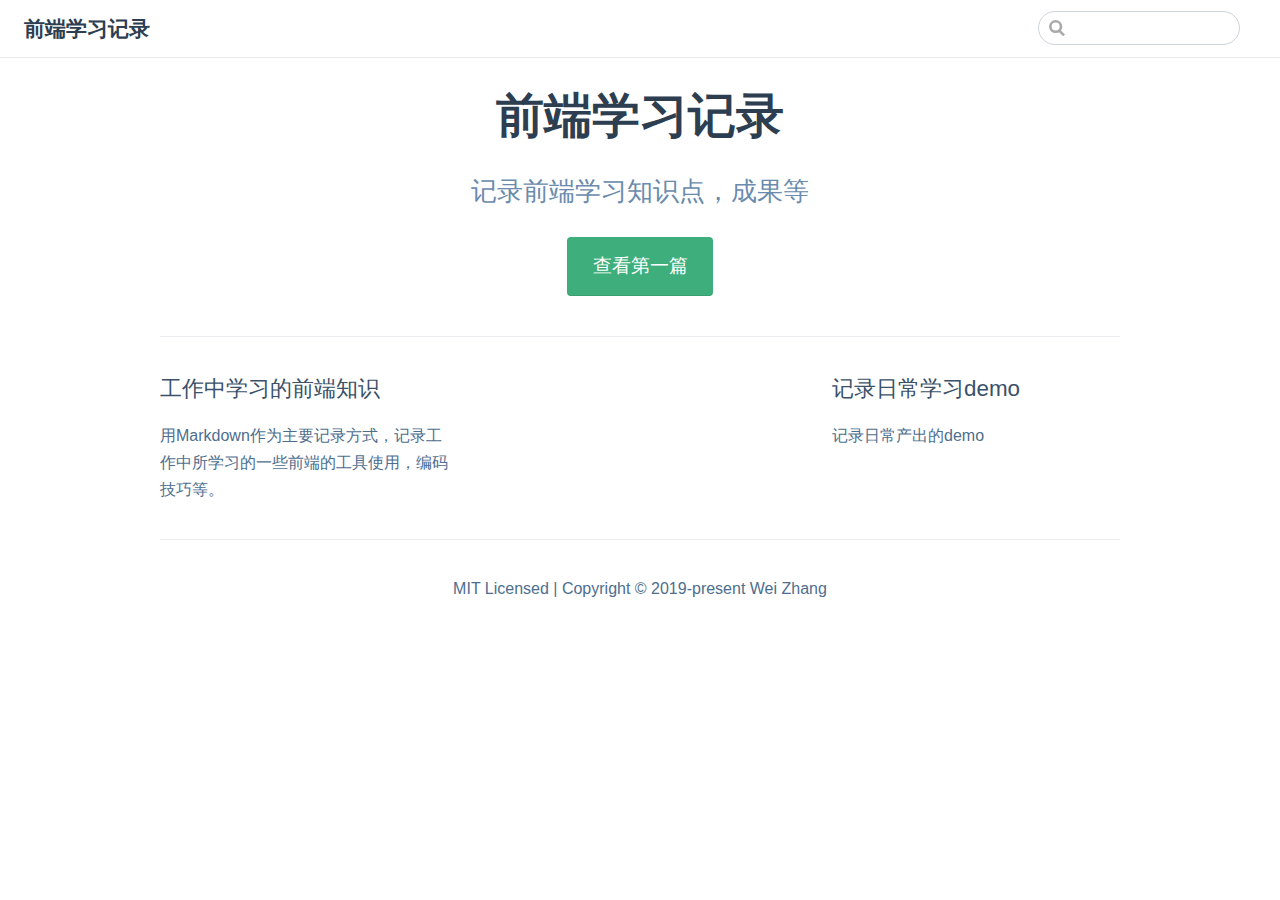
==== index.html @ b9a830e0 "deploy" ====
<!DOCTYPE html>
<html lang="en-US">
  <head>
    <meta charset="utf-8">
    <meta name="viewport" content="width=device-width,initial-scale=1">
    <title>前端学习记录</title>
    <meta name="description" content="记录前端学习知识点，成果等">
    <link rel="icon" href="/logo.png">
    
    <link rel="preload" href="/assets/css/0.styles.33d1fe29.css" as="style"><link rel="preload" href="/assets/js/app.b3901325.js" as="script"><link rel="preload" href="/assets/js/4.e1ba0b71.js" as="script"><link rel="prefetch" href="/assets/js/2.cda51ec0.js"><link rel="prefetch" href="/assets/js/3.9e80b1cb.js"><link rel="prefetch" href="/assets/js/5.8674c814.js">
    <link rel="stylesheet" href="/assets/css/0.styles.33d1fe29.css">
  </head>
  <body>
    <div id="app" data-server-rendered="true"><div class="theme-container no-sidebar"><header class="navbar"><div class="sidebar-button"><svg xmlns="http://www.w3.org/2000/svg" aria-hidden="true" role="img" viewBox="0 0 448 512" class="icon"><path fill="currentColor" d="M436 124H12c-6.627 0-12-5.373-12-12V80c0-6.627 5.373-12 12-12h424c6.627 0 12 5.373 12 12v32c0 6.627-5.373 12-12 12zm0 160H12c-6.627 0-12-5.373-12-12v-32c0-6.627 5.373-12 12-12h424c6.627 0 12 5.373 12 12v32c0 6.627-5.373 12-12 12zm0 160H12c-6.627 0-12-5.373-12-12v-32c0-6.627 5.373-12 12-12h424c6.627 0 12 5.373 12 12v32c0 6.627-5.373 12-12 12z"></path></svg></div> <a href="/" class="home-link router-link-exact-active router-link-active"><!----> <span class="site-name">前端学习记录</span></a> <div class="links" style="max-width:nullpx;"><div class="search-box"><input aria-label="Search" autocomplete="off" spellcheck="false" value=""> <!----></div> <!----></div></header> <div class="sidebar-mask"></div> <div class="sidebar"><!---->  <ul class="sidebar-links"><li><a href="/" class="active sidebar-link">Home</a></li><li><a href="/date/0726.html" class="sidebar-link">0726学习内容</a></li></ul> </div> <div class="home"><div class="hero"><!----> <h1>前端学习记录</h1> <p class="description">
      记录前端学习知识点，成果等
    </p> <p class="action"><a href="/date/0726.html" class="nav-link action-button">查看第一篇</a></p></div> <div class="features"><div class="feature"><h2>工作中学习的前端知识</h2> <p>用Markdown作为主要记录方式，记录工作中所学习的一些前端的工具使用，编码技巧等。</p></div><div class="feature"><h2>记录日常学习demo</h2> <p>记录日常产出的demo</p></div></div> <div class="content custom"></div> <div class="footer">
    MIT Licensed | Copyright © 2019-present Wei Zhang
  </div></div> <!----></div></div>
    <script src="/assets/js/4.e1ba0b71.js" defer></script><script src="/assets/js/app.b3901325.js" defer></script>
  </body>
</html>
---- assets/css/0.styles.33d1fe29.css ----
.home{padding:3.6rem 2rem 0;max-width:960px;margin:0 auto}.home .hero{text-align:center}.home .hero img{max-height:280px;display:block;margin:3rem auto 1.5rem}.home .hero h1{font-size:3rem}.home .hero .action,.home .hero .description,.home .hero h1{margin:1.8rem auto}.home .hero .description{max-width:35rem;font-size:1.6rem;line-height:1.3;color:#6a8bad}.home .hero .action-button{display:inline-block;font-size:1.2rem;color:#fff;background-color:#3eaf7c;padding:.8rem 1.6rem;border-radius:4px;transition:background-color .1s ease;box-sizing:border-box;border-bottom:1px solid #389d70}.home .hero .action-button:hover{background-color:#4abf8a}.home .features{border-top:1px solid #eaecef;padding:1.2rem 0;margin-top:2.5rem;display:flex;flex-wrap:wrap;align-items:flex-start;align-content:stretch;justify-content:space-between}.home .feature{flex-grow:1;flex-basis:30%;max-width:30%}.home .feature h2{font-size:1.4rem;font-weight:500;border-bottom:none;padding-bottom:0;color:#3a5169}.home .feature p{color:#4e6e8e}.home .footer{padding:2.5rem;border-top:1px solid #eaecef;text-align:center;color:#4e6e8e}@media (max-width:719px){.home .features{flex-direction:column}.home .feature{max-width:100%;padding:0 2.5rem}}@media (max-width:419px){.home{padding-left:1.5rem;padding-right:1.5rem}.home .hero img{max-height:210px;margin:2rem auto 1.2rem}.home .hero h1{font-size:2rem}.home .hero .action,.home .hero .description,.home .hero h1{margin:1.2rem auto}.home .hero .description{font-size:1.2rem}.home .hero .action-button{font-size:1rem;padding:.6rem 1.2rem}.home .feature h2{font-size:1.25rem}}.sidebar-button{display:none;width:1.25rem;height:1.25rem;position:absolute;padding:.6rem;top:.6rem;left:1rem}.sidebar-button .icon{display:block;width:1.25rem;height:1.25rem}@media (max-width:719px){.sidebar-button{display:block}}.search-box{display:inline-block;position:relative;margin-right:1rem}.search-box input{cursor:text;width:10rem;color:#4e6e8e;display:inline-block;border:1px solid #cfd4db;border-radius:2rem;font-size:.9rem;line-height:2rem;padding:0 .5rem 0 2rem;outline:none;transition:all .2s ease;background:#fff url(/assets/img/search.83621669.svg) .6rem .5rem no-repeat;background-size:1rem}.search-box input:focus{cursor:auto;border-color:#3eaf7c}.search-box .suggestions{background:#fff;width:20rem;position:absolute;top:1.5rem;border:1px solid #cfd4db;border-radius:6px;padding:.4rem;list-style-type:none}.search-box .suggestions.align-right{right:0}.search-box .suggestion{line-height:1.4;padding:.4rem .6rem;border-radius:4px;cursor:pointer}.search-box .suggestion a{white-space:normal;color:#5d82a6}.search-box .suggestion a .page-title{font-weight:600}.search-box .suggestion a .header{font-size:.9em;margin-left:.25em}.search-box .suggestion.focused{background-color:#f3f4f5}.search-box .suggestion.focused a{color:#3eaf7c}@media (max-width:959px){.search-box input{cursor:pointer;width:0;border-color:transparent;position:relative}.search-box input:focus{cursor:text;left:0;width:10rem}}@media (max-width:959px) and (min-width:719px){.search-box .suggestions{left:0}}@media (max-width:719px){.search-box{margin-right:0}.search-box input{left:1rem}.search-box .suggestions{right:0}}@media (max-width:419px){.search-box .suggestions{width:calc(100vw - 4rem)}.search-box input:focus{width:8rem}}.dropdown-enter,.dropdown-leave-to{height:0!important}.dropdown-wrapper{cursor:pointer}.dropdown-wrapper .dropdown-title{display:block}.dropdown-wrapper .dropdown-title:hover{border-color:transparent}.dropdown-wrapper .dropdown-title .arrow{vertical-align:middle;margin-top:-1px;margin-left:.4rem}.dropdown-wrapper .nav-dropdown .dropdown-item{color:inherit;line-height:1.7rem}.dropdown-wrapper .nav-dropdown .dropdown-item h4{margin:.45rem 0 0;border-top:1px solid #eee;padding:.45rem 1.5rem 0 1.25rem}.dropdown-wrapper .nav-dropdown .dropdown-item .dropdown-subitem-wrapper{padding:0;list-style:none}.dropdown-wrapper .nav-dropdown .dropdown-item .dropdown-subitem-wrapper .dropdown-subitem{font-size:.9em}.dropdown-wrapper .nav-dropdown .dropdown-item a{display:block;line-height:1.7rem;position:relative;border-bottom:none;font-weight:400;margin-bottom:0;padding:0 1.5rem 0 1.25rem}.dropdown-wrapper .nav-dropdown .dropdown-item a.router-link-active,.dropdown-wrapper .nav-dropdown .dropdown-item a:hover{color:#3eaf7c}.dropdown-wrapper .nav-dropdown .dropdown-item a.router-link-active:after{content:"";width:0;height:0;border-left:5px solid #3eaf7c;border-top:3px solid transparent;border-bottom:3px solid transparent;position:absolute;top:calc(50% - 2px);left:9px}.dropdown-wrapper .nav-dropdown .dropdown-item:first-child h4{margin-top:0;padding-top:0;border-top:0}@media (max-width:719px){.dropdown-wrapper.open .dropdown-title{margin-bottom:.5rem}.dropdown-wrapper .nav-dropdown{transition:height .1s ease-out;overflow:hidden}.dropdown-wrapper .nav-dropdown .dropdown-item h4{border-top:0;margin-top:0;padding-top:0}.dropdown-wrapper .nav-dropdown .dropdown-item>a,.dropdown-wrapper .nav-dropdown .dropdown-item h4{font-size:15px;line-height:2rem}.dropdown-wrapper .nav-dropdown .dropdown-item .dropdown-subitem{font-size:14px;padding-left:1rem}}@media (min-width:719px){.dropdown-wrapper{height:1.8rem}.dropdown-wrapper:hover .nav-dropdown{display:block!important}.dropdown-wrapper .dropdown-title .arrow{border-left:4px solid transparent;border-right:4px solid transparent;border-top:6px solid #ccc;border-bottom:0}.dropdown-wrapper .nav-dropdown{display:none;height:auto!important;box-sizing:border-box;max-height:calc(100vh - 2.7rem);overflow-y:auto;position:absolute;top:100%;right:0;background-color:#fff;padding:.6rem 0;border:1px solid #ddd;border-bottom-color:#ccc;text-align:left;border-radius:.25rem;white-space:nowrap;margin:0}}.nav-links{display:inline-block}.nav-links a{line-height:1.4rem;color:inherit}.nav-links a.router-link-active,.nav-links a:hover{color:#3eaf7c}.nav-links .nav-item{position:relative;display:inline-block;margin-left:1.5rem;line-height:2rem}.nav-links .nav-item:first-child{margin-left:0}.nav-links .repo-link{margin-left:1.5rem}@media (max-width:719px){.nav-links .nav-item,.nav-links .repo-link{margin-left:0}}@media (min-width:719px){.nav-links a.router-link-active,.nav-links a:hover{color:#2c3e50}.nav-item>a:not(.external).router-link-active,.nav-item>a:not(.external):hover{margin-bottom:-2px;border-bottom:2px solid #46bd87}}.navbar{padding:.7rem 1.5rem;line-height:2.2rem;position:relative}.navbar a,.navbar img,.navbar span{display:inline-block}.navbar .logo{height:2.2rem;min-width:2.2rem;margin-right:.8rem;vertical-align:top}.navbar .site-name{font-size:1.3rem;font-weight:600;color:#2c3e50;position:relative}.navbar .links{padding-left:1.5rem;box-sizing:border-box;background-color:#fff;white-space:nowrap;font-size:.9rem;position:absolute;right:1.5rem;top:.7rem;display:flex}.navbar .links .search-box{flex:0 0 auto;vertical-align:top}.navbar .links .nav-links{flex:1}@media (max-width:719px){.navbar{padding-left:4rem}.navbar .can-hide{display:none}.navbar .links{padding-left:1.5rem}}.page-edit,.page-nav{max-width:740px;margin:0 auto;padding:2rem 2.5rem}@media (max-width:959px){.page-edit,.page-nav{padding:2rem}}@media (max-width:419px){.page-edit,.page-nav{padding:1.5rem}}.page{padding-bottom:2rem}.page-edit{padding-top:1rem;padding-bottom:1rem;overflow:auto}.page-edit .edit-link{display:inline-block}.page-edit .edit-link a{color:#4e6e8e;margin-right:.25rem}.page-edit .last-updated{float:right;font-size:.9em}.page-edit .last-updated .prefix{font-weight:500;color:#4e6e8e}.page-edit .last-updated .time{font-weight:400;color:#aaa}.page-nav{padding-top:1rem;padding-bottom:0}.page-nav .inner{min-height:2rem;margin-top:0;border-top:1px solid #eaecef;padding-top:1rem;overflow:auto}.page-nav .next{float:right}@media (max-width:719px){.page-edit .edit-link{margin-bottom:.5rem}.page-edit .last-updated{font-size:.8em;float:none;text-align:left}}.sidebar .sidebar-sub-headers{padding-left:1rem;font-size:.95em}a.sidebar-link{font-weight:400;display:inline-block;color:#2c3e50;border-left:.25rem solid transparent;padding:.35rem 1rem .35rem 1.25rem;line-height:1.4;width:100%;box-sizing:border-box}a.sidebar-link:hover{color:#3eaf7c}a.sidebar-link.active{font-weight:600;color:#3eaf7c;border-left-color:#3eaf7c}.sidebar-group a.sidebar-link{padding-left:2rem}.sidebar-sub-headers a.sidebar-link{padding-top:.25rem;padding-bottom:.25rem;border-left:none}.sidebar-sub-headers a.sidebar-link.active{font-weight:500}.sidebar-group:not(.first){margin-top:1em}.sidebar-group .sidebar-group{padding-left:.5em}.sidebar-group:not(.collapsable) .sidebar-heading{cursor:auto;color:inherit}.sidebar-heading{color:#999;transition:color .15s ease;cursor:pointer;font-size:1.1em;font-weight:700;padding:0 1.5rem;margin-top:0;margin-bottom:.5rem}.sidebar-heading.open,.sidebar-heading:hover{color:inherit}.sidebar-heading .arrow{position:relative;top:-.12em;left:.5em}.sidebar-heading:.open .arrow{top:-.18em}.sidebar-group-items{transition:height .1s ease-out;overflow:hidden}.sidebar ul{padding:0;margin:0;list-style-type:none}.sidebar a{display:inline-block}.sidebar .nav-links{display:none;border-bottom:1px solid #eaecef;padding:.5rem 0 .75rem 0}.sidebar .nav-links a{font-weight:600}.sidebar .nav-links .nav-item,.sidebar .nav-links .repo-link{display:block;line-height:1.25rem;font-size:1.1em;padding:.5rem 0 .5rem 1.5rem}.sidebar .sidebar-links{padding:1.5rem 0}@media (max-width:719px){.sidebar .nav-links{display:block}.sidebar .nav-links .dropdown-wrapper .nav-dropdown .dropdown-item a.router-link-active:after{top:calc(1rem - 2px)}.sidebar .sidebar-links{padding:1rem 0}}.sw-update-popup{position:fixed;right:1em;bottom:1em;padding:1em;border:1px solid #3eaf7c;border-radius:3px;background:#fff;box-shadow:0 4px 16px rgba(0,0,0,.5);text-align:center}.sw-update-popup button{margin-top:.5em;padding:.25em 2em}.sw-update-popup-enter-active,.sw-update-popup-leave-active{transition:opacity .3s,transform .3s}.sw-update-popup-enter,.sw-update-popup-leave-to{opacity:0;transform:translateY(50%) scale(.5)}code[class*=language-],pre[class*=language-]{color:#ccc;background:none;font-family:Consolas,Monaco,Andale Mono,Ubuntu Mono,monospace;text-align:left;white-space:pre;word-spacing:normal;word-break:normal;word-wrap:normal;line-height:1.5;-moz-tab-size:4;-o-tab-size:4;tab-size:4;-webkit-hyphens:none;-ms-hyphens:none;hyphens:none}pre[class*=language-]{padding:1em;margin:.5em 0;overflow:auto}:not(pre)>code[class*=language-],pre[class*=language-]{background:#2d2d2d}:not(pre)>code[class*=language-]{padding:.1em;border-radius:.3em;white-space:normal}.token.block-comment,.token.cdata,.token.comment,.token.doctype,.token.prolog{color:#999}.token.punctuation{color:#ccc}.token.attr-name,.token.deleted,.token.namespace,.token.tag{color:#e2777a}.token.function-name{color:#6196cc}.token.boolean,.token.function,.token.number{color:#f08d49}.token.class-name,.token.constant,.token.property,.token.symbol{color:#f8c555}.token.atrule,.token.builtin,.token.important,.token.keyword,.token.selector{color:#cc99cd}.token.attr-value,.token.char,.token.regex,.token.string,.token.variable{color:#7ec699}.token.entity,.token.operator,.token.url{color:#67cdcc}.token.bold,.token.important{font-weight:700}.token.italic{font-style:italic}.token.entity{cursor:help}.token.inserted{color:green}#nprogress{pointer-events:none}#nprogress .bar{background:#3eaf7c;position:fixed;z-index:1031;top:0;left:0;width:100%;height:2px}#nprogress .peg{display:block;position:absolute;right:0;width:100px;height:100%;box-shadow:0 0 10px #3eaf7c,0 0 5px #3eaf7c;opacity:1;transform:rotate(3deg) translateY(-4px)}#nprogress .spinner{display:block;position:fixed;z-index:1031;top:15px;right:15px}#nprogress .spinner-icon{width:18px;height:18px;box-sizing:border-box;border:2px solid transparent;border-top-color:#3eaf7c;border-left-color:#3eaf7c;border-radius:50%;animation:nprogress-spinner .4s linear infinite}.nprogress-custom-parent{overflow:hidden;position:relative}.nprogress-custom-parent #nprogress .bar,.nprogress-custom-parent #nprogress .spinner{position:absolute}@keyframes nprogress-spinner{0%{transform:rotate(0deg)}to{transform:rotate(1turn)}}.content code{color:#476582;padding:.25rem .5rem;margin:0;font-size:.85em;background-color:rgba(27,31,35,.05);border-radius:3px}.content pre,.content pre[class*=language-]{line-height:1.4;padding:1.25rem 1.5rem;margin:.85rem 0;background-color:#282c34;border-radius:6px;overflow:auto}.content pre[class*=language-] code,.content pre code{color:#fff;padding:0;background-color:transparent;border-radius:0}div[class*=language-]{position:relative;background-color:#282c34;border-radius:6px}div[class*=language-] .highlight-lines{-webkit-user-select:none;-moz-user-select:none;-ms-user-select:none;user-select:none;padding-top:1.3rem;position:absolute;top:0;left:0;width:100%;line-height:1.4}div[class*=language-] .highlight-lines .highlighted{background-color:rgba(0,0,0,.66)}div[class*=language-] pre,div[class*=language-] pre[class*=language-]{background:transparent;position:relative;z-index:1}div[class*=language-]:before{position:absolute;z-index:3;top:.8em;right:1em;font-size:.75rem;color:hsla(0,0%,100%,.4)}div[class*=language-]:not(.line-numbers-mode) .line-numbers-wrapper{display:none}div[class*=language-].line-numbers-mode .highlight-lines .highlighted{position:relative}div[class*=language-].line-numbers-mode .highlight-lines .highlighted:before{content:" ";position:absolute;z-index:3;left:0;top:0;display:block;width:3.5rem;height:100%;background-color:rgba(0,0,0,.66)}div[class*=language-].line-numbers-mode pre{padding-left:4.5rem;vertical-align:middle}div[class*=language-].line-numbers-mode .line-numbers-wrapper{position:absolute;top:0;width:3.5rem;text-align:center;color:hsla(0,0%,100%,.3);padding:1.25rem 0;line-height:1.4}div[class*=language-].line-numbers-mode .line-numbers-wrapper .line-number,div[class*=language-].line-numbers-mode .line-numbers-wrapper br{-webkit-user-select:none;-moz-user-select:none;-ms-user-select:none;user-select:none}div[class*=language-].line-numbers-mode .line-numbers-wrapper .line-number{position:relative;z-index:4;font-size:.85em}div[class*=language-].line-numbers-mode:after{content:"";position:absolute;z-index:2;top:0;left:0;width:3.5rem;height:100%;border-radius:6px 0 0 6px;border-right:1px solid rgba(0,0,0,.66);background-color:#282c34}div[class~=language-js]:before{content:"js"}div[class~=language-ts]:before{content:"ts"}div[class~=language-html]:before{content:"html"}div[class~=language-md]:before{content:"md"}div[class~=language-vue]:before{content:"vue"}div[class~=language-css]:before{content:"css"}div[class~=language-sass]:before{content:"sass"}div[class~=language-scss]:before{content:"scss"}div[class~=language-less]:before{content:"less"}div[class~=language-stylus]:before{content:"stylus"}div[class~=language-go]:before{content:"go"}div[class~=language-java]:before{content:"java"}div[class~=language-c]:before{content:"c"}div[class~=language-sh]:before{content:"sh"}div[class~=language-yaml]:before{content:"yaml"}div[class~=language-py]:before{content:"py"}div[class~=language-javascript]:before{content:"js"}div[class~=language-typescript]:before{content:"ts"}div[class~=language-markup]:before{content:"html"}div[class~=language-markdown]:before{content:"md"}div[class~=language-json]:before{content:"json"}div[class~=language-ruby]:before{content:"rb"}div[class~=language-python]:before{content:"py"}div[class~=language-bash]:before{content:"sh"}.custom-block .custom-block-title{font-weight:600;margin-bottom:-.4rem}.custom-block.danger,.custom-block.tip,.custom-block.warning{padding:.1rem 1.5rem;border-left-width:.5rem;border-left-style:solid;margin:1rem 0}.custom-block.tip{background-color:#f3f5f7;border-color:#42b983}.custom-block.warning{background-color:rgba(255,229,100,.3);border-color:#e7c000;color:#6b5900}.custom-block.warning .custom-block-title{color:#b29400}.custom-block.warning a{color:#2c3e50}.custom-block.danger{background-color:#ffe6e6;border-color:#c00;color:#4d0000}.custom-block.danger .custom-block-title{color:#900}.custom-block.danger a{color:#2c3e50}.arrow{display:inline-block;width:0;height:0}.arrow.up{border-bottom:6px solid #ccc}.arrow.down,.arrow.up{border-left:4px solid transparent;border-right:4px solid transparent}.arrow.down{border-top:6px solid #ccc}.arrow.right{border-left:6px solid #ccc}.arrow.left,.arrow.right{border-top:4px solid transparent;border-bottom:4px solid transparent}.arrow.left{border-right:6px solid #ccc}.content:not(.custom){max-width:740px;margin:0 auto;padding:2rem 2.5rem}@media (max-width:959px){.content:not(.custom){padding:2rem}}@media (max-width:419px){.content:not(.custom){padding:1.5rem}}.table-of-contents .badge{vertical-align:middle}body,html{padding:0;margin:0}body{font-family:-apple-system,BlinkMacSystemFont,Segoe UI,Roboto,Oxygen,Ubuntu,Cantarell,Fira Sans,Droid Sans,Helvetica Neue,sans-serif;-webkit-font-smoothing:antialiased;-moz-osx-font-smoothing:grayscale;font-size:16px;color:#2c3e50}.page{padding-left:20rem}.navbar{z-index:20;right:0;height:3.6rem;background-color:#fff;box-sizing:border-box;border-bottom:1px solid #eaecef}.navbar,.sidebar-mask{position:fixed;top:0;left:0}.sidebar-mask{z-index:9;width:100vw;height:100vh;display:none}.sidebar{font-size:15px;background-color:#fff;width:20rem;position:fixed;z-index:10;margin:0;top:3.6rem;left:0;bottom:0;box-sizing:border-box;border-right:1px solid #eaecef;overflow-y:auto}.content:not(.custom)>:first-child{margin-top:3.6rem}.content:not(.custom) a:hover{text-decoration:underline}.content:not(.custom) p.demo{padding:1rem 1.5rem;border:1px solid #ddd;border-radius:4px}.content:not(.custom) img{max-width:100%}.content.custom{padding:0;margin:0}.content.custom img{max-width:100%}a{font-weight:500;text-decoration:none}a,p a code{color:#3eaf7c}p a code{font-weight:400}kbd{background:#eee;border:.15rem solid #ddd;border-bottom:.25rem solid #ddd;border-radius:.15rem;padding:0 .15em}blockquote{font-size:1.2rem;color:#999;border-left:.25rem solid #dfe2e5;margin-left:0;padding-left:1rem}ol,ul{padding-left:1.2em}strong{font-weight:600}h1,h2,h3,h4,h5,h6{font-weight:600;line-height:1.25}.content:not(.custom)>h1,.content:not(.custom)>h2,.content:not(.custom)>h3,.content:not(.custom)>h4,.content:not(.custom)>h5,.content:not(.custom)>h6{margin-top:-3.1rem;padding-top:4.6rem;margin-bottom:0}.content:not(.custom)>h1:first-child,.content:not(.custom)>h2:first-child,.content:not(.custom)>h3:first-child,.content:not(.custom)>h4:first-child,.content:not(.custom)>h5:first-child,.content:not(.custom)>h6:first-child{margin-top:-1.5rem;margin-bottom:1rem}.content:not(.custom)>h1:first-child+.custom-block,.content:not(.custom)>h1:first-child+p,.content:not(.custom)>h1:first-child+pre,.content:not(.custom)>h2:first-child+.custom-block,.content:not(.custom)>h2:first-child+p,.content:not(.custom)>h2:first-child+pre,.content:not(.custom)>h3:first-child+.custom-block,.content:not(.custom)>h3:first-child+p,.content:not(.custom)>h3:first-child+pre,.content:not(.custom)>h4:first-child+.custom-block,.content:not(.custom)>h4:first-child+p,.content:not(.custom)>h4:first-child+pre,.content:not(.custom)>h5:first-child+.custom-block,.content:not(.custom)>h5:first-child+p,.content:not(.custom)>h5:first-child+pre,.content:not(.custom)>h6:first-child+.custom-block,.content:not(.custom)>h6:first-child+p,.content:not(.custom)>h6:first-child+pre{margin-top:2rem}h1:hover .header-anchor,h2:hover .header-anchor,h3:hover .header-anchor,h4:hover .header-anchor,h5:hover .header-anchor,h6:hover .header-anchor{opacity:1}h1{font-size:2.2rem}h2{font-size:1.65rem;padding-bottom:.3rem;border-bottom:1px solid #eaecef}h3{font-size:1.35rem}a.header-anchor{font-size:.85em;float:left;margin-left:-.87em;padding-right:.23em;margin-top:.125em;opacity:0}a.header-anchor:hover{text-decoration:none}.line-number,code,kbd{font-family:source-code-pro,Menlo,Monaco,Consolas,Courier New,monospace}ol,p,ul{line-height:1.7}hr{border:0;border-top:1px solid #eaecef}table{border-collapse:collapse;margin:1rem 0;display:block;overflow-x:auto}tr{border-top:1px solid #dfe2e5}tr:nth-child(2n){background-color:#f6f8fa}td,th{border:1px solid #dfe2e5;padding:.6em 1em}.custom-layout{padding-top:3.6rem}.theme-container.sidebar-open .sidebar-mask{display:block}.theme-container.no-navbar .content:not(.custom)>h1,.theme-container.no-navbar h2,.theme-container.no-navbar h3,.theme-container.no-navbar h4,.theme-container.no-navbar h5,.theme-container.no-navbar h6{margin-top:1.5rem;padding-top:0}.theme-container.no-navbar .sidebar{top:0}.theme-container.no-navbar .custom-layout{padding-top:0}@media (min-width:720px){.theme-container.no-sidebar .sidebar{display:none}.theme-container.no-sidebar .page{padding-left:0}}@media (max-width:959px){.sidebar{font-size:15px;width:16.4rem}.page{padding-left:16.4rem}}@media (max-width:719px){.sidebar{top:0;padding-top:3.6rem;transform:translateX(-100%);transition:transform .2s ease}.page{padding-left:0}.theme-container.sidebar-open .sidebar{transform:translateX(0)}.theme-container.no-navbar .sidebar{padding-top:0}}@media (max-width:419px){h1{font-size:1.9rem}.content div[class*=language-]{margin:.85rem -1.5rem;border-radius:0}}.icon.outbound{color:#aaa;display:inline-block}.badge[data-v-f9f5240a]{display:inline-block;font-size:14px;height:18px;line-height:18px;border-radius:3px;padding:0 6px;color:#fff;margin-right:5px;background-color:#42b983}.badge.middle[data-v-f9f5240a]{vertical-align:middle}.badge.top[data-v-f9f5240a]{vertical-align:top}.badge.green[data-v-f9f5240a],.badge.tip[data-v-f9f5240a]{background-color:#42b983}.badge.error[data-v-f9f5240a]{background-color:#da5961}.badge.warn[data-v-f9f5240a],.badge.warning[data-v-f9f5240a],.badge.yellow[data-v-f9f5240a]{background-color:#e7c000}
---- assets/css/0.styles.33d1fe29.css ----
.home{padding:3.6rem 2rem 0;max-width:960px;margin:0 auto}.home .hero{text-align:center}.home .hero img{max-height:280px;display:block;margin:3rem auto 1.5rem}.home .hero h1{font-size:3rem}.home .hero .action,.home .hero .description,.home .hero h1{margin:1.8rem auto}.home .hero .description{max-width:35rem;font-size:1.6rem;line-height:1.3;color:#6a8bad}.home .hero .action-button{display:inline-block;font-size:1.2rem;color:#fff;background-color:#3eaf7c;padding:.8rem 1.6rem;border-radius:4px;transition:background-color .1s ease;box-sizing:border-box;border-bottom:1px solid #389d70}.home .hero .action-button:hover{background-color:#4abf8a}.home .features{border-top:1px solid #eaecef;padding:1.2rem 0;margin-top:2.5rem;display:flex;flex-wrap:wrap;align-items:flex-start;align-content:stretch;justify-content:space-between}.home .feature{flex-grow:1;flex-basis:30%;max-width:30%}.home .feature h2{font-size:1.4rem;font-weight:500;border-bottom:none;padding-bottom:0;color:#3a5169}.home .feature p{color:#4e6e8e}.home .footer{padding:2.5rem;border-top:1px solid #eaecef;text-align:center;color:#4e6e8e}@media (max-width:719px){.home .features{flex-direction:column}.home .feature{max-width:100%;padding:0 2.5rem}}@media (max-width:419px){.home{padding-left:1.5rem;padding-right:1.5rem}.home .hero img{max-height:210px;margin:2rem auto 1.2rem}.home .hero h1{font-size:2rem}.home .hero .action,.home .hero .description,.home .hero h1{margin:1.2rem auto}.home .hero .description{font-size:1.2rem}.home .hero .action-button{font-size:1rem;padding:.6rem 1.2rem}.home .feature h2{font-size:1.25rem}}.sidebar-button{display:none;width:1.25rem;height:1.25rem;position:absolute;padding:.6rem;top:.6rem;left:1rem}.sidebar-button .icon{display:block;width:1.25rem;height:1.25rem}@media (max-width:719px){.sidebar-button{display:block}}.search-box{display:inline-block;position:relative;margin-right:1rem}.search-box input{cursor:text;width:10rem;color:#4e6e8e;display:inline-block;border:1px solid #cfd4db;border-radius:2rem;font-size:.9rem;line-height:2rem;padding:0 .5rem 0 2rem;outline:none;transition:all .2s ease;background:#fff url(/assets/img/search.83621669.svg) .6rem .5rem no-repeat;background-size:1rem}.search-box input:focus{cursor:auto;border-color:#3eaf7c}.search-box .suggestions{background:#fff;width:20rem;position:absolute;top:1.5rem;border:1px solid #cfd4db;border-radius:6px;padding:.4rem;list-style-type:none}.search-box .suggestions.align-right{right:0}.search-box .suggestion{line-height:1.4;padding:.4rem .6rem;border-radius:4px;cursor:pointer}.search-box .suggestion a{white-space:normal;color:#5d82a6}.search-box .suggestion a .page-title{font-weight:600}.search-box .suggestion a .header{font-size:.9em;margin-left:.25em}.search-box .suggestion.focused{background-color:#f3f4f5}.search-box .suggestion.focused a{color:#3eaf7c}@media (max-width:959px){.search-box input{cursor:pointer;width:0;border-color:transparent;position:relative}.search-box input:focus{cursor:text;left:0;width:10rem}}@media (max-width:959px) and (min-width:719px){.search-box .suggestions{left:0}}@media (max-width:719px){.search-box{margin-right:0}.search-box input{left:1rem}.search-box .suggestions{right:0}}@media (max-width:419px){.search-box .suggestions{width:calc(100vw - 4rem)}.search-box input:focus{width:8rem}}.dropdown-enter,.dropdown-leave-to{height:0!important}.dropdown-wrapper{cursor:pointer}.dropdown-wrapper .dropdown-title{display:block}.dropdown-wrapper .dropdown-title:hover{border-color:transparent}.dropdown-wrapper .dropdown-title .arrow{vertical-align:middle;margin-top:-1px;margin-left:.4rem}.dropdown-wrapper .nav-dropdown .dropdown-item{color:inherit;line-height:1.7rem}.dropdown-wrapper .nav-dropdown .dropdown-item h4{margin:.45rem 0 0;border-top:1px solid #eee;padding:.45rem 1.5rem 0 1.25rem}.dropdown-wrapper .nav-dropdown .dropdown-item .dropdown-subitem-wrapper{padding:0;list-style:none}.dropdown-wrapper .nav-dropdown .dropdown-item .dropdown-subitem-wrapper .dropdown-subitem{font-size:.9em}.dropdown-wrapper .nav-dropdown .dropdown-item a{display:block;line-height:1.7rem;position:relative;border-bottom:none;font-weight:400;margin-bottom:0;padding:0 1.5rem 0 1.25rem}.dropdown-wrapper .nav-dropdown .dropdown-item a.router-link-active,.dropdown-wrapper .nav-dropdown .dropdown-item a:hover{color:#3eaf7c}.dropdown-wrapper .nav-dropdown .dropdown-item a.router-link-active:after{content:"";width:0;height:0;border-left:5px solid #3eaf7c;border-top:3px solid transparent;border-bottom:3px solid transparent;position:absolute;top:calc(50% - 2px);left:9px}.dropdown-wrapper .nav-dropdown .dropdown-item:first-child h4{margin-top:0;padding-top:0;border-top:0}@media (max-width:719px){.dropdown-wrapper.open .dropdown-title{margin-bottom:.5rem}.dropdown-wrapper .nav-dropdown{transition:height .1s ease-out;overflow:hidden}.dropdown-wrapper .nav-dropdown .dropdown-item h4{border-top:0;margin-top:0;padding-top:0}.dropdown-wrapper .nav-dropdown .dropdown-item>a,.dropdown-wrapper .nav-dropdown .dropdown-item h4{font-size:15px;line-height:2rem}.dropdown-wrapper .nav-dropdown .dropdown-item .dropdown-subitem{font-size:14px;padding-left:1rem}}@media (min-width:719px){.dropdown-wrapper{height:1.8rem}.dropdown-wrapper:hover .nav-dropdown{display:block!important}.dropdown-wrapper .dropdown-title .arrow{border-left:4px solid transparent;border-right:4px solid transparent;border-top:6px solid #ccc;border-bottom:0}.dropdown-wrapper .nav-dropdown{display:none;height:auto!important;box-sizing:border-box;max-height:calc(100vh - 2.7rem);overflow-y:auto;position:absolute;top:100%;right:0;background-color:#fff;padding:.6rem 0;border:1px solid #ddd;border-bottom-color:#ccc;text-align:left;border-radius:.25rem;white-space:nowrap;margin:0}}.nav-links{display:inline-block}.nav-links a{line-height:1.4rem;color:inherit}.nav-links a.router-link-active,.nav-links a:hover{color:#3eaf7c}.nav-links .nav-item{position:relative;display:inline-block;margin-left:1.5rem;line-height:2rem}.nav-links .nav-item:first-child{margin-left:0}.nav-links .repo-link{margin-left:1.5rem}@media (max-width:719px){.nav-links .nav-item,.nav-links .repo-link{margin-left:0}}@media (min-width:719px){.nav-links a.router-link-active,.nav-links a:hover{color:#2c3e50}.nav-item>a:not(.external).router-link-active,.nav-item>a:not(.external):hover{margin-bottom:-2px;border-bottom:2px solid #46bd87}}.navbar{padding:.7rem 1.5rem;line-height:2.2rem;position:relative}.navbar a,.navbar img,.navbar span{display:inline-block}.navbar .logo{height:2.2rem;min-width:2.2rem;margin-right:.8rem;vertical-align:top}.navbar .site-name{font-size:1.3rem;font-weight:600;color:#2c3e50;position:relative}.navbar .links{padding-left:1.5rem;box-sizing:border-box;background-color:#fff;white-space:nowrap;font-size:.9rem;position:absolute;right:1.5rem;top:.7rem;display:flex}.navbar .links .search-box{flex:0 0 auto;vertical-align:top}.navbar .links .nav-links{flex:1}@media (max-width:719px){.navbar{padding-left:4rem}.navbar .can-hide{display:none}.navbar .links{padding-left:1.5rem}}.page-edit,.page-nav{max-width:740px;margin:0 auto;padding:2rem 2.5rem}@media (max-width:959px){.page-edit,.page-nav{padding:2rem}}@media (max-width:419px){.page-edit,.page-nav{padding:1.5rem}}.page{padding-bottom:2rem}.page-edit{padding-top:1rem;padding-bottom:1rem;overflow:auto}.page-edit .edit-link{display:inline-block}.page-edit .edit-link a{color:#4e6e8e;margin-right:.25rem}.page-edit .last-updated{float:right;font-size:.9em}.page-edit .last-updated .prefix{font-weight:500;color:#4e6e8e}.page-edit .last-updated .time{font-weight:400;color:#aaa}.page-nav{padding-top:1rem;padding-bottom:0}.page-nav .inner{min-height:2rem;margin-top:0;border-top:1px solid #eaecef;padding-top:1rem;overflow:auto}.page-nav .next{float:right}@media (max-width:719px){.page-edit .edit-link{margin-bottom:.5rem}.page-edit .last-updated{font-size:.8em;float:none;text-align:left}}.sidebar .sidebar-sub-headers{padding-left:1rem;font-size:.95em}a.sidebar-link{font-weight:400;display:inline-block;color:#2c3e50;border-left:.25rem solid transparent;padding:.35rem 1rem .35rem 1.25rem;line-height:1.4;width:100%;box-sizing:border-box}a.sidebar-link:hover{color:#3eaf7c}a.sidebar-link.active{font-weight:600;color:#3eaf7c;border-left-color:#3eaf7c}.sidebar-group a.sidebar-link{padding-left:2rem}.sidebar-sub-headers a.sidebar-link{padding-top:.25rem;padding-bottom:.25rem;border-left:none}.sidebar-sub-headers a.sidebar-link.active{font-weight:500}.sidebar-group:not(.first){margin-top:1em}.sidebar-group .sidebar-group{padding-left:.5em}.sidebar-group:not(.collapsable) .sidebar-heading{cursor:auto;color:inherit}.sidebar-heading{color:#999;transition:color .15s ease;cursor:pointer;font-size:1.1em;font-weight:700;padding:0 1.5rem;margin-top:0;margin-bottom:.5rem}.sidebar-heading.open,.sidebar-heading:hover{color:inherit}.sidebar-heading .arrow{position:relative;top:-.12em;left:.5em}.sidebar-heading:.open .arrow{top:-.18em}.sidebar-group-items{transition:height .1s ease-out;overflow:hidden}.sidebar ul{padding:0;margin:0;list-style-type:none}.sidebar a{display:inline-block}.sidebar .nav-links{display:none;border-bottom:1px solid #eaecef;padding:.5rem 0 .75rem 0}.sidebar .nav-links a{font-weight:600}.sidebar .nav-links .nav-item,.sidebar .nav-links .repo-link{display:block;line-height:1.25rem;font-size:1.1em;padding:.5rem 0 .5rem 1.5rem}.sidebar .sidebar-links{padding:1.5rem 0}@media (max-width:719px){.sidebar .nav-links{display:block}.sidebar .nav-links .dropdown-wrapper .nav-dropdown .dropdown-item a.router-link-active:after{top:calc(1rem - 2px)}.sidebar .sidebar-links{padding:1rem 0}}.sw-update-popup{position:fixed;right:1em;bottom:1em;padding:1em;border:1px solid #3eaf7c;border-radius:3px;background:#fff;box-shadow:0 4px 16px rgba(0,0,0,.5);text-align:center}.sw-update-popup button{margin-top:.5em;padding:.25em 2em}.sw-update-popup-enter-active,.sw-update-popup-leave-active{transition:opacity .3s,transform .3s}.sw-update-popup-enter,.sw-update-popup-leave-to{opacity:0;transform:translateY(50%) scale(.5)}code[class*=language-],pre[class*=language-]{color:#ccc;background:none;font-family:Consolas,Monaco,Andale Mono,Ubuntu Mono,monospace;text-align:left;white-space:pre;word-spacing:normal;word-break:normal;word-wrap:normal;line-height:1.5;-moz-tab-size:4;-o-tab-size:4;tab-size:4;-webkit-hyphens:none;-ms-hyphens:none;hyphens:none}pre[class*=language-]{padding:1em;margin:.5em 0;overflow:auto}:not(pre)>code[class*=language-],pre[class*=language-]{background:#2d2d2d}:not(pre)>code[class*=language-]{padding:.1em;border-radius:.3em;white-space:normal}.token.block-comment,.token.cdata,.token.comment,.token.doctype,.token.prolog{color:#999}.token.punctuation{color:#ccc}.token.attr-name,.token.deleted,.token.namespace,.token.tag{color:#e2777a}.token.function-name{color:#6196cc}.token.boolean,.token.function,.token.number{color:#f08d49}.token.class-name,.token.constant,.token.property,.token.symbol{color:#f8c555}.token.atrule,.token.builtin,.token.important,.token.keyword,.token.selector{color:#cc99cd}.token.attr-value,.token.char,.token.regex,.token.string,.token.variable{color:#7ec699}.token.entity,.token.operator,.token.url{color:#67cdcc}.token.bold,.token.important{font-weight:700}.token.italic{font-style:italic}.token.entity{cursor:help}.token.inserted{color:green}#nprogress{pointer-events:none}#nprogress .bar{background:#3eaf7c;position:fixed;z-index:1031;top:0;left:0;width:100%;height:2px}#nprogress .peg{display:block;position:absolute;right:0;width:100px;height:100%;box-shadow:0 0 10px #3eaf7c,0 0 5px #3eaf7c;opacity:1;transform:rotate(3deg) translateY(-4px)}#nprogress .spinner{display:block;position:fixed;z-index:1031;top:15px;right:15px}#nprogress .spinner-icon{width:18px;height:18px;box-sizing:border-box;border:2px solid transparent;border-top-color:#3eaf7c;border-left-color:#3eaf7c;border-radius:50%;animation:nprogress-spinner .4s linear infinite}.nprogress-custom-parent{overflow:hidden;position:relative}.nprogress-custom-parent #nprogress .bar,.nprogress-custom-parent #nprogress .spinner{position:absolute}@keyframes nprogress-spinner{0%{transform:rotate(0deg)}to{transform:rotate(1turn)}}.content code{color:#476582;padding:.25rem .5rem;margin:0;font-size:.85em;background-color:rgba(27,31,35,.05);border-radius:3px}.content pre,.content pre[class*=language-]{line-height:1.4;padding:1.25rem 1.5rem;margin:.85rem 0;background-color:#282c34;border-radius:6px;overflow:auto}.content pre[class*=language-] code,.content pre code{color:#fff;padding:0;background-color:transparent;border-radius:0}div[class*=language-]{position:relative;background-color:#282c34;border-radius:6px}div[class*=language-] .highlight-lines{-webkit-user-select:none;-moz-user-select:none;-ms-user-select:none;user-select:none;padding-top:1.3rem;position:absolute;top:0;left:0;width:100%;line-height:1.4}div[class*=language-] .highlight-lines .highlighted{background-color:rgba(0,0,0,.66)}div[class*=language-] pre,div[class*=language-] pre[class*=language-]{background:transparent;position:relative;z-index:1}div[class*=language-]:before{position:absolute;z-index:3;top:.8em;right:1em;font-size:.75rem;color:hsla(0,0%,100%,.4)}div[class*=language-]:not(.line-numbers-mode) .line-numbers-wrapper{display:none}div[class*=language-].line-numbers-mode .highlight-lines .highlighted{position:relative}div[class*=language-].line-numbers-mode .highlight-lines .highlighted:before{content:" ";position:absolute;z-index:3;left:0;top:0;display:block;width:3.5rem;height:100%;background-color:rgba(0,0,0,.66)}div[class*=language-].line-numbers-mode pre{padding-left:4.5rem;vertical-align:middle}div[class*=language-].line-numbers-mode .line-numbers-wrapper{position:absolute;top:0;width:3.5rem;text-align:center;color:hsla(0,0%,100%,.3);padding:1.25rem 0;line-height:1.4}div[class*=language-].line-numbers-mode .line-numbers-wrapper .line-number,div[class*=language-].line-numbers-mode .line-numbers-wrapper br{-webkit-user-select:none;-moz-user-select:none;-ms-user-select:none;user-select:none}div[class*=language-].line-numbers-mode .line-numbers-wrapper .line-number{position:relative;z-index:4;font-size:.85em}div[class*=language-].line-numbers-mode:after{content:"";position:absolute;z-index:2;top:0;left:0;width:3.5rem;height:100%;border-radius:6px 0 0 6px;border-right:1px solid rgba(0,0,0,.66);background-color:#282c34}div[class~=language-js]:before{content:"js"}div[class~=language-ts]:before{content:"ts"}div[class~=language-html]:before{content:"html"}div[class~=language-md]:before{content:"md"}div[class~=language-vue]:before{content:"vue"}div[class~=language-css]:before{content:"css"}div[class~=language-sass]:before{content:"sass"}div[class~=language-scss]:before{content:"scss"}div[class~=language-less]:before{content:"less"}div[class~=language-stylus]:before{content:"stylus"}div[class~=language-go]:before{content:"go"}div[class~=language-java]:before{content:"java"}div[class~=language-c]:before{content:"c"}div[class~=language-sh]:before{content:"sh"}div[class~=language-yaml]:before{content:"yaml"}div[class~=language-py]:before{content:"py"}div[class~=language-javascript]:before{content:"js"}div[class~=language-typescript]:before{content:"ts"}div[class~=language-markup]:before{content:"html"}div[class~=language-markdown]:before{content:"md"}div[class~=language-json]:before{content:"json"}div[class~=language-ruby]:before{content:"rb"}div[class~=language-python]:before{content:"py"}div[class~=language-bash]:before{content:"sh"}.custom-block .custom-block-title{font-weight:600;margin-bottom:-.4rem}.custom-block.danger,.custom-block.tip,.custom-block.warning{padding:.1rem 1.5rem;border-left-width:.5rem;border-left-style:solid;margin:1rem 0}.custom-block.tip{background-color:#f3f5f7;border-color:#42b983}.custom-block.warning{background-color:rgba(255,229,100,.3);border-color:#e7c000;color:#6b5900}.custom-block.warning .custom-block-title{color:#b29400}.custom-block.warning a{color:#2c3e50}.custom-block.danger{background-color:#ffe6e6;border-color:#c00;color:#4d0000}.custom-block.danger .custom-block-title{color:#900}.custom-block.danger a{color:#2c3e50}.arrow{display:inline-block;width:0;height:0}.arrow.up{border-bottom:6px solid #ccc}.arrow.down,.arrow.up{border-left:4px solid transparent;border-right:4px solid transparent}.arrow.down{border-top:6px solid #ccc}.arrow.right{border-left:6px solid #ccc}.arrow.left,.arrow.right{border-top:4px solid transparent;border-bottom:4px solid transparent}.arrow.left{border-right:6px solid #ccc}.content:not(.custom){max-width:740px;margin:0 auto;padding:2rem 2.5rem}@media (max-width:959px){.content:not(.custom){padding:2rem}}@media (max-width:419px){.content:not(.custom){padding:1.5rem}}.table-of-contents .badge{vertical-align:middle}body,html{padding:0;margin:0}body{font-family:-apple-system,BlinkMacSystemFont,Segoe UI,Roboto,Oxygen,Ubuntu,Cantarell,Fira Sans,Droid Sans,Helvetica Neue,sans-serif;-webkit-font-smoothing:antialiased;-moz-osx-font-smoothing:grayscale;font-size:16px;color:#2c3e50}.page{padding-left:20rem}.navbar{z-index:20;right:0;height:3.6rem;background-color:#fff;box-sizing:border-box;border-bottom:1px solid #eaecef}.navbar,.sidebar-mask{position:fixed;top:0;left:0}.sidebar-mask{z-index:9;width:100vw;height:100vh;display:none}.sidebar{font-size:15px;background-color:#fff;width:20rem;position:fixed;z-index:10;margin:0;top:3.6rem;left:0;bottom:0;box-sizing:border-box;border-right:1px solid #eaecef;overflow-y:auto}.content:not(.custom)>:first-child{margin-top:3.6rem}.content:not(.custom) a:hover{text-decoration:underline}.content:not(.custom) p.demo{padding:1rem 1.5rem;border:1px solid #ddd;border-radius:4px}.content:not(.custom) img{max-width:100%}.content.custom{padding:0;margin:0}.content.custom img{max-width:100%}a{font-weight:500;text-decoration:none}a,p a code{color:#3eaf7c}p a code{font-weight:400}kbd{background:#eee;border:.15rem solid #ddd;border-bottom:.25rem solid #ddd;border-radius:.15rem;padding:0 .15em}blockquote{font-size:1.2rem;color:#999;border-left:.25rem solid #dfe2e5;margin-left:0;padding-left:1rem}ol,ul{padding-left:1.2em}strong{font-weight:600}h1,h2,h3,h4,h5,h6{font-weight:600;line-height:1.25}.content:not(.custom)>h1,.content:not(.custom)>h2,.content:not(.custom)>h3,.content:not(.custom)>h4,.content:not(.custom)>h5,.content:not(.custom)>h6{margin-top:-3.1rem;padding-top:4.6rem;margin-bottom:0}.content:not(.custom)>h1:first-child,.content:not(.custom)>h2:first-child,.content:not(.custom)>h3:first-child,.content:not(.custom)>h4:first-child,.content:not(.custom)>h5:first-child,.content:not(.custom)>h6:first-child{margin-top:-1.5rem;margin-bottom:1rem}.content:not(.custom)>h1:first-child+.custom-block,.content:not(.custom)>h1:first-child+p,.content:not(.custom)>h1:first-child+pre,.content:not(.custom)>h2:first-child+.custom-block,.content:not(.custom)>h2:first-child+p,.content:not(.custom)>h2:first-child+pre,.content:not(.custom)>h3:first-child+.custom-block,.content:not(.custom)>h3:first-child+p,.content:not(.custom)>h3:first-child+pre,.content:not(.custom)>h4:first-child+.custom-block,.content:not(.custom)>h4:first-child+p,.content:not(.custom)>h4:first-child+pre,.content:not(.custom)>h5:first-child+.custom-block,.content:not(.custom)>h5:first-child+p,.content:not(.custom)>h5:first-child+pre,.content:not(.custom)>h6:first-child+.custom-block,.content:not(.custom)>h6:first-child+p,.content:not(.custom)>h6:first-child+pre{margin-top:2rem}h1:hover .header-anchor,h2:hover .header-anchor,h3:hover .header-anchor,h4:hover .header-anchor,h5:hover .header-anchor,h6:hover .header-anchor{opacity:1}h1{font-size:2.2rem}h2{font-size:1.65rem;padding-bottom:.3rem;border-bottom:1px solid #eaecef}h3{font-size:1.35rem}a.header-anchor{font-size:.85em;float:left;margin-left:-.87em;padding-right:.23em;margin-top:.125em;opacity:0}a.header-anchor:hover{text-decoration:none}.line-number,code,kbd{font-family:source-code-pro,Menlo,Monaco,Consolas,Courier New,monospace}ol,p,ul{line-height:1.7}hr{border:0;border-top:1px solid #eaecef}table{border-collapse:collapse;margin:1rem 0;display:block;overflow-x:auto}tr{border-top:1px solid #dfe2e5}tr:nth-child(2n){background-color:#f6f8fa}td,th{border:1px solid #dfe2e5;padding:.6em 1em}.custom-layout{padding-top:3.6rem}.theme-container.sidebar-open .sidebar-mask{display:block}.theme-container.no-navbar .content:not(.custom)>h1,.theme-container.no-navbar h2,.theme-container.no-navbar h3,.theme-container.no-navbar h4,.theme-container.no-navbar h5,.theme-container.no-navbar h6{margin-top:1.5rem;padding-top:0}.theme-container.no-navbar .sidebar{top:0}.theme-container.no-navbar .custom-layout{padding-top:0}@media (min-width:720px){.theme-container.no-sidebar .sidebar{display:none}.theme-container.no-sidebar .page{padding-left:0}}@media (max-width:959px){.sidebar{font-size:15px;width:16.4rem}.page{padding-left:16.4rem}}@media (max-width:719px){.sidebar{top:0;padding-top:3.6rem;transform:translateX(-100%);transition:transform .2s ease}.page{padding-left:0}.theme-container.sidebar-open .sidebar{transform:translateX(0)}.theme-container.no-navbar .sidebar{padding-top:0}}@media (max-width:419px){h1{font-size:1.9rem}.content div[class*=language-]{margin:.85rem -1.5rem;border-radius:0}}.icon.outbound{color:#aaa;display:inline-block}.badge[data-v-f9f5240a]{display:inline-block;font-size:14px;height:18px;line-height:18px;border-radius:3px;padding:0 6px;color:#fff;margin-right:5px;background-color:#42b983}.badge.middle[data-v-f9f5240a]{vertical-align:middle}.badge.top[data-v-f9f5240a]{vertical-align:top}.badge.green[data-v-f9f5240a],.badge.tip[data-v-f9f5240a]{background-color:#42b983}.badge.error[data-v-f9f5240a]{background-color:#da5961}.badge.warn[data-v-f9f5240a],.badge.warning[data-v-f9f5240a],.badge.yellow[data-v-f9f5240a]{background-color:#e7c000}
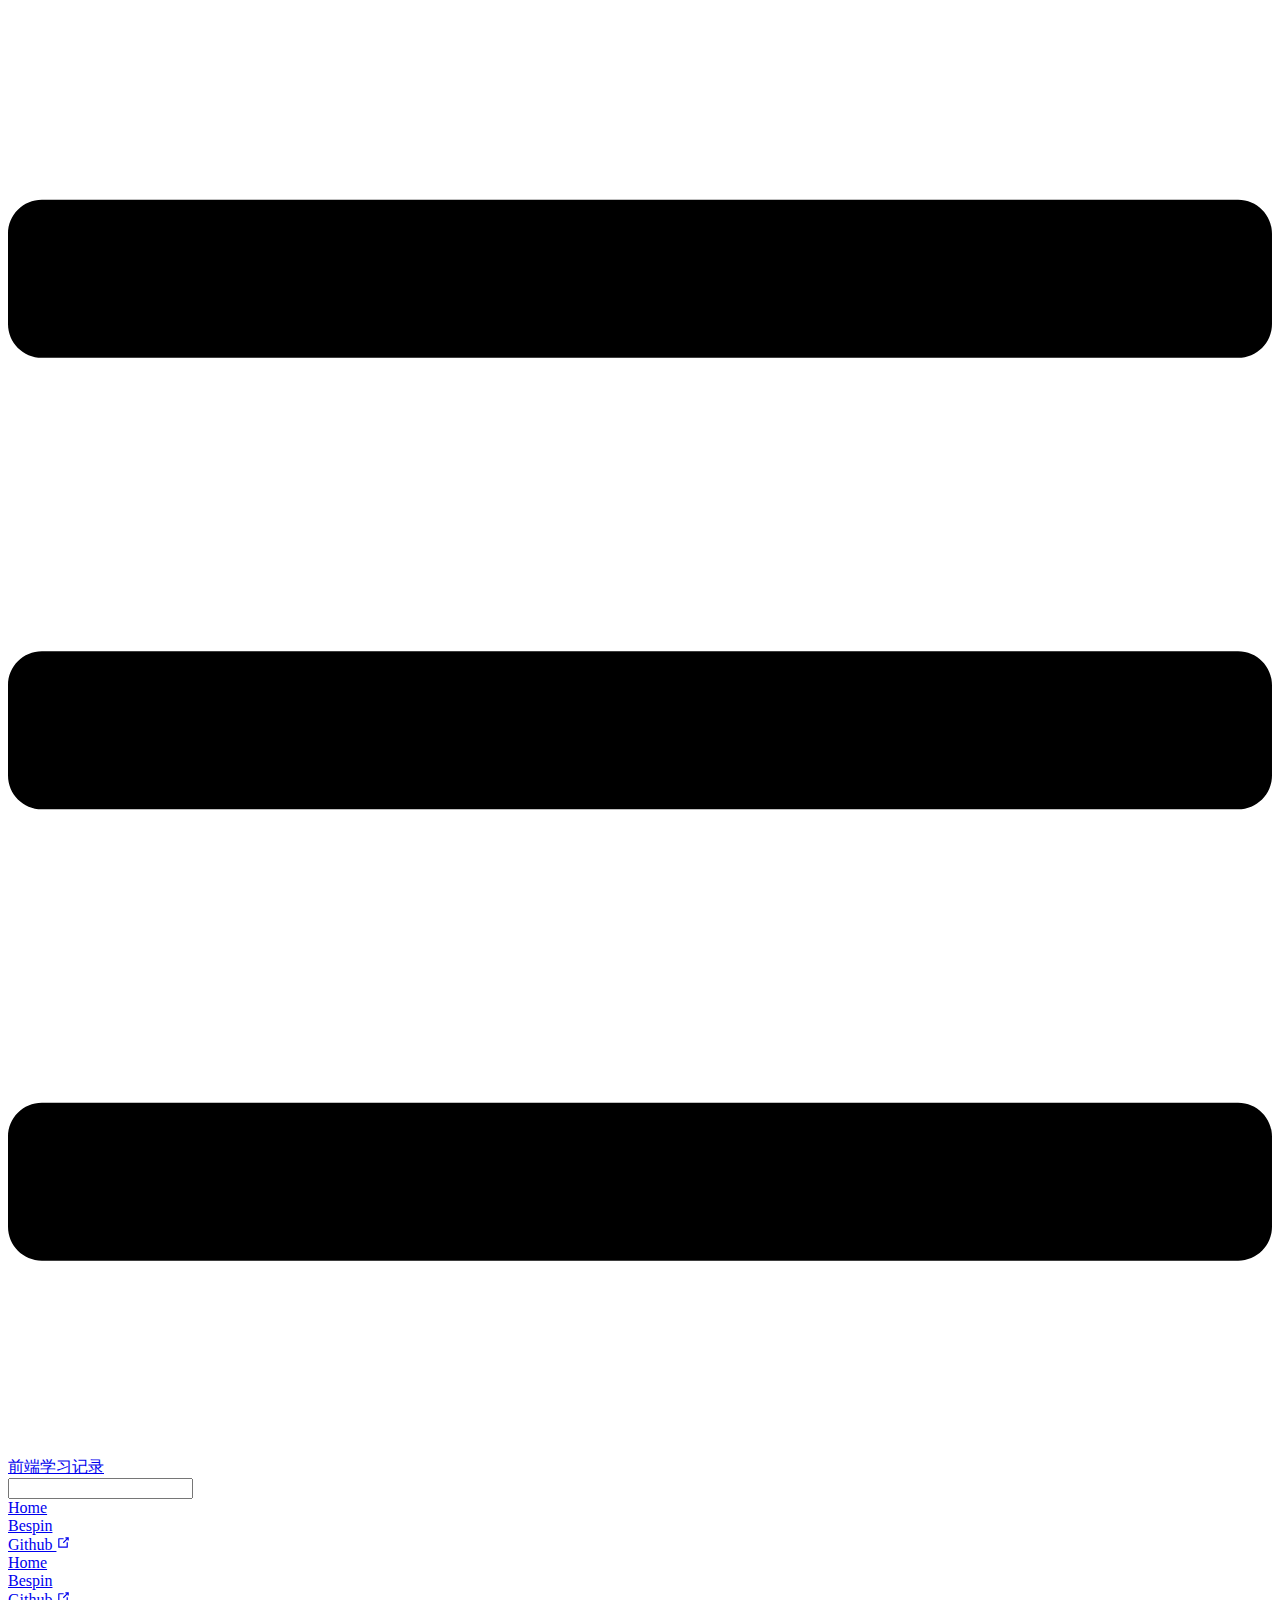
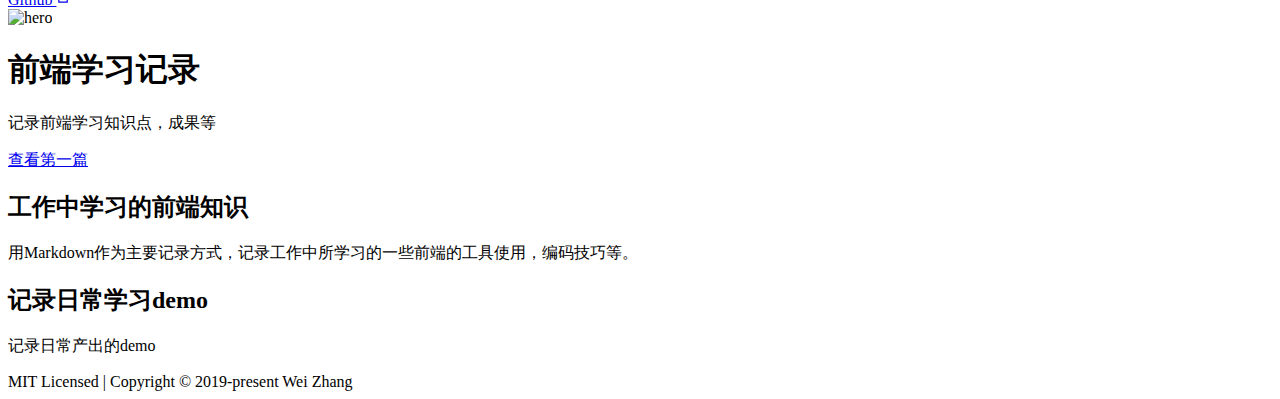
==== commit 9c1d5e98: "deploy" ====
--- a/index.html
+++ b/index.html
@@ -5,17 +5,21 @@
     <meta name="viewport" content="width=device-width,initial-scale=1">
     <title>前端学习记录</title>
     <meta name="description" content="记录前端学习知识点，成果等">
-    <link rel="icon" href="/logo.png">
+    <link rel="icon" href="/bspFrontendNotebook/logo.png">
     
-    <link rel="preload" href="/assets/css/0.styles.33d1fe29.css" as="style"><link rel="preload" href="/assets/js/app.b3901325.js" as="script"><link rel="preload" href="/assets/js/4.e1ba0b71.js" as="script"><link rel="prefetch" href="/assets/js/2.cda51ec0.js"><link rel="prefetch" href="/assets/js/3.9e80b1cb.js"><link rel="prefetch" href="/assets/js/5.8674c814.js">
-    <link rel="stylesheet" href="/assets/css/0.styles.33d1fe29.css">
+    <link rel="preload" href="/bspFrontendNotebook/assets/css/0.styles.34baa6d6.css" as="style"><link rel="preload" href="/bspFrontendNotebook/assets/js/app.7db0f9bf.js" as="script"><link rel="preload" href="/bspFrontendNotebook/assets/js/4.99760eda.js" as="script"><link rel="prefetch" href="/bspFrontendNotebook/assets/js/3.21673a44.js"><link rel="prefetch" href="/bspFrontendNotebook/assets/js/2.4ce87602.js"><link rel="prefetch" href="/bspFrontendNotebook/assets/js/5.c8c6603d.js"><link rel="prefetch" href="/bspFrontendNotebook/assets/js/6.b198d202.js"><link rel="prefetch" href="/bspFrontendNotebook/assets/js/7.4604883d.js"><link rel="prefetch" href="/bspFrontendNotebook/assets/js/8.e4ed078a.js"><link rel="prefetch" href="/bspFrontendNotebook/assets/js/9.55e92d54.js"><link rel="prefetch" href="/bspFrontendNotebook/assets/js/10.1a5db0e3.js"><link rel="prefetch" href="/bspFrontendNotebook/assets/js/11.197f1be2.js">
+    <link rel="stylesheet" href="/bspFrontendNotebook/assets/css/0.styles.34baa6d6.css">
   </head>
   <body>
-    <div id="app" data-server-rendered="true"><div class="theme-container no-sidebar"><header class="navbar"><div class="sidebar-button"><svg xmlns="http://www.w3.org/2000/svg" aria-hidden="true" role="img" viewBox="0 0 448 512" class="icon"><path fill="currentColor" d="M436 124H12c-6.627 0-12-5.373-12-12V80c0-6.627 5.373-12 12-12h424c6.627 0 12 5.373 12 12v32c0 6.627-5.373 12-12 12zm0 160H12c-6.627 0-12-5.373-12-12v-32c0-6.627 5.373-12 12-12h424c6.627 0 12 5.373 12 12v32c0 6.627-5.373 12-12 12zm0 160H12c-6.627 0-12-5.373-12-12v-32c0-6.627 5.373-12 12-12h424c6.627 0 12 5.373 12 12v32c0 6.627-5.373 12-12 12z"></path></svg></div> <a href="/" class="home-link router-link-exact-active router-link-active"><!----> <span class="site-name">前端学习记录</span></a> <div class="links" style="max-width:nullpx;"><div class="search-box"><input aria-label="Search" autocomplete="off" spellcheck="false" value=""> <!----></div> <!----></div></header> <div class="sidebar-mask"></div> <div class="sidebar"><!---->  <ul class="sidebar-links"><li><a href="/" class="active sidebar-link">Home</a></li><li><a href="/date/0726.html" class="sidebar-link">0726学习内容</a></li></ul> </div> <div class="home"><div class="hero"><!----> <h1>前端学习记录</h1> <p class="description">
+    <div id="app" data-server-rendered="true"><div class="theme-container no-sidebar"><header class="navbar"><div class="sidebar-button"><svg xmlns="http://www.w3.org/2000/svg" aria-hidden="true" role="img" viewBox="0 0 448 512" class="icon"><path fill="currentColor" d="M436 124H12c-6.627 0-12-5.373-12-12V80c0-6.627 5.373-12 12-12h424c6.627 0 12 5.373 12 12v32c0 6.627-5.373 12-12 12zm0 160H12c-6.627 0-12-5.373-12-12v-32c0-6.627 5.373-12 12-12h424c6.627 0 12 5.373 12 12v32c0 6.627-5.373 12-12 12zm0 160H12c-6.627 0-12-5.373-12-12v-32c0-6.627 5.373-12 12-12h424c6.627 0 12 5.373 12 12v32c0 6.627-5.373 12-12 12z"></path></svg></div> <a href="/bspFrontendNotebook/" class="home-link router-link-exact-active router-link-active"><!----> <span class="site-name">前端学习记录</span></a> <div class="links" style="max-width:nullpx;"><div class="search-box"><input aria-label="Search" autocomplete="off" spellcheck="false" value=""> <!----></div> <nav class="nav-links can-hide"><div class="nav-item"><a href="/bspFrontendNotebook/" class="nav-link router-link-exact-active router-link-active">Home</a></div><div class="nav-item"><a href="/bspFrontendNotebook/bespin/" class="nav-link">Bespin</a></div><div class="nav-item"><a href="https://github.com/ErnestStarman/bspFrontendNotebook" target="_blank" rel="noopener noreferrer" class="nav-link external">
+  Github
+  <svg xmlns="http://www.w3.org/2000/svg" aria-hidden="true" x="0px" y="0px" viewBox="0 0 100 100" width="15" height="15" class="icon outbound"><path fill="currentColor" d="M18.8,85.1h56l0,0c2.2,0,4-1.8,4-4v-32h-8v28h-48v-48h28v-8h-32l0,0c-2.2,0-4,1.8-4,4v56C14.8,83.3,16.6,85.1,18.8,85.1z"></path> <polygon fill="currentColor" points="45.7,48.7 51.3,54.3 77.2,28.5 77.2,37.2 85.2,37.2 85.2,14.9 62.8,14.9 62.8,22.9 71.5,22.9"></polygon></svg></a></div> <!----></nav></div></header> <div class="sidebar-mask"></div> <div class="sidebar"><nav class="nav-links"><div class="nav-item"><a href="/bspFrontendNotebook/" class="nav-link router-link-exact-active router-link-active">Home</a></div><div class="nav-item"><a href="/bspFrontendNotebook/bespin/" class="nav-link">Bespin</a></div><div class="nav-item"><a href="https://github.com/ErnestStarman/bspFrontendNotebook" target="_blank" rel="noopener noreferrer" class="nav-link external">
+  Github
+  <svg xmlns="http://www.w3.org/2000/svg" aria-hidden="true" x="0px" y="0px" viewBox="0 0 100 100" width="15" height="15" class="icon outbound"><path fill="currentColor" d="M18.8,85.1h56l0,0c2.2,0,4-1.8,4-4v-32h-8v28h-48v-48h28v-8h-32l0,0c-2.2,0-4,1.8-4,4v56C14.8,83.3,16.6,85.1,18.8,85.1z"></path> <polygon fill="currentColor" points="45.7,48.7 51.3,54.3 77.2,28.5 77.2,37.2 85.2,37.2 85.2,14.9 62.8,14.9 62.8,22.9 71.5,22.9"></polygon></svg></a></div> <!----></nav>  <!----> </div> <div class="home"><div class="hero"><img src="computer.gif" alt="hero"> <h1>前端学习记录</h1> <p class="description">
       记录前端学习知识点，成果等
-    </p> <p class="action"><a href="/date/0726.html" class="nav-link action-button">查看第一篇</a></p></div> <div class="features"><div class="feature"><h2>工作中学习的前端知识</h2> <p>用Markdown作为主要记录方式，记录工作中所学习的一些前端的工具使用，编码技巧等。</p></div><div class="feature"><h2>记录日常学习demo</h2> <p>记录日常产出的demo</p></div></div> <div class="content custom"></div> <div class="footer">
+    </p> <p class="action"><a href="/bspFrontendNotebook/bespin/date/0726.html" class="nav-link action-button">查看第一篇</a></p></div> <div class="features"><div class="feature"><h2>工作中学习的前端知识</h2> <p>用Markdown作为主要记录方式，记录工作中所学习的一些前端的工具使用，编码技巧等。</p></div><div class="feature"><h2>记录日常学习demo</h2> <p>记录日常产出的demo</p></div></div> <div class="content custom"></div> <div class="footer">
     MIT Licensed | Copyright © 2019-present Wei Zhang
   </div></div> <!----></div></div>
-    <script src="/assets/js/4.e1ba0b71.js" defer></script><script src="/assets/js/app.b3901325.js" defer></script>
+    <script src="/bspFrontendNotebook/assets/js/4.99760eda.js" defer></script><script src="/bspFrontendNotebook/assets/js/app.7db0f9bf.js" defer></script>
   </body>
 </html>
